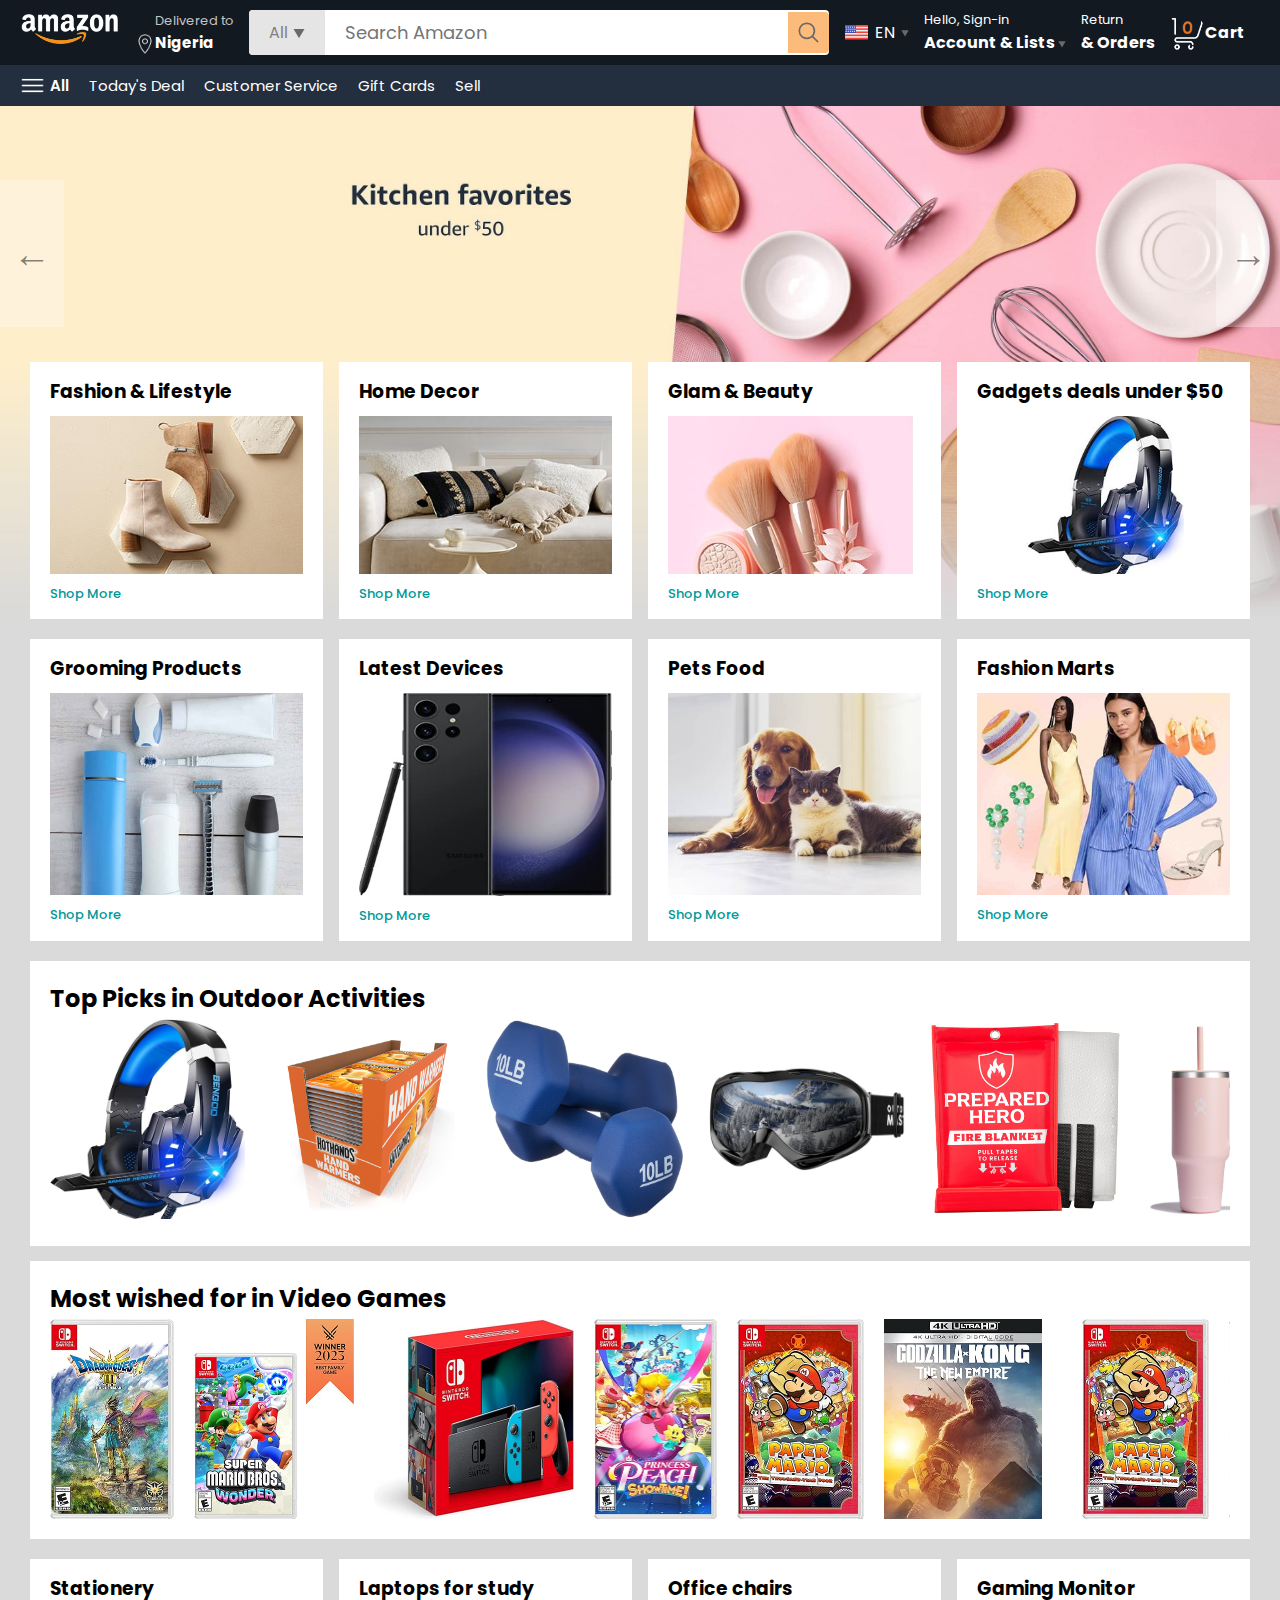
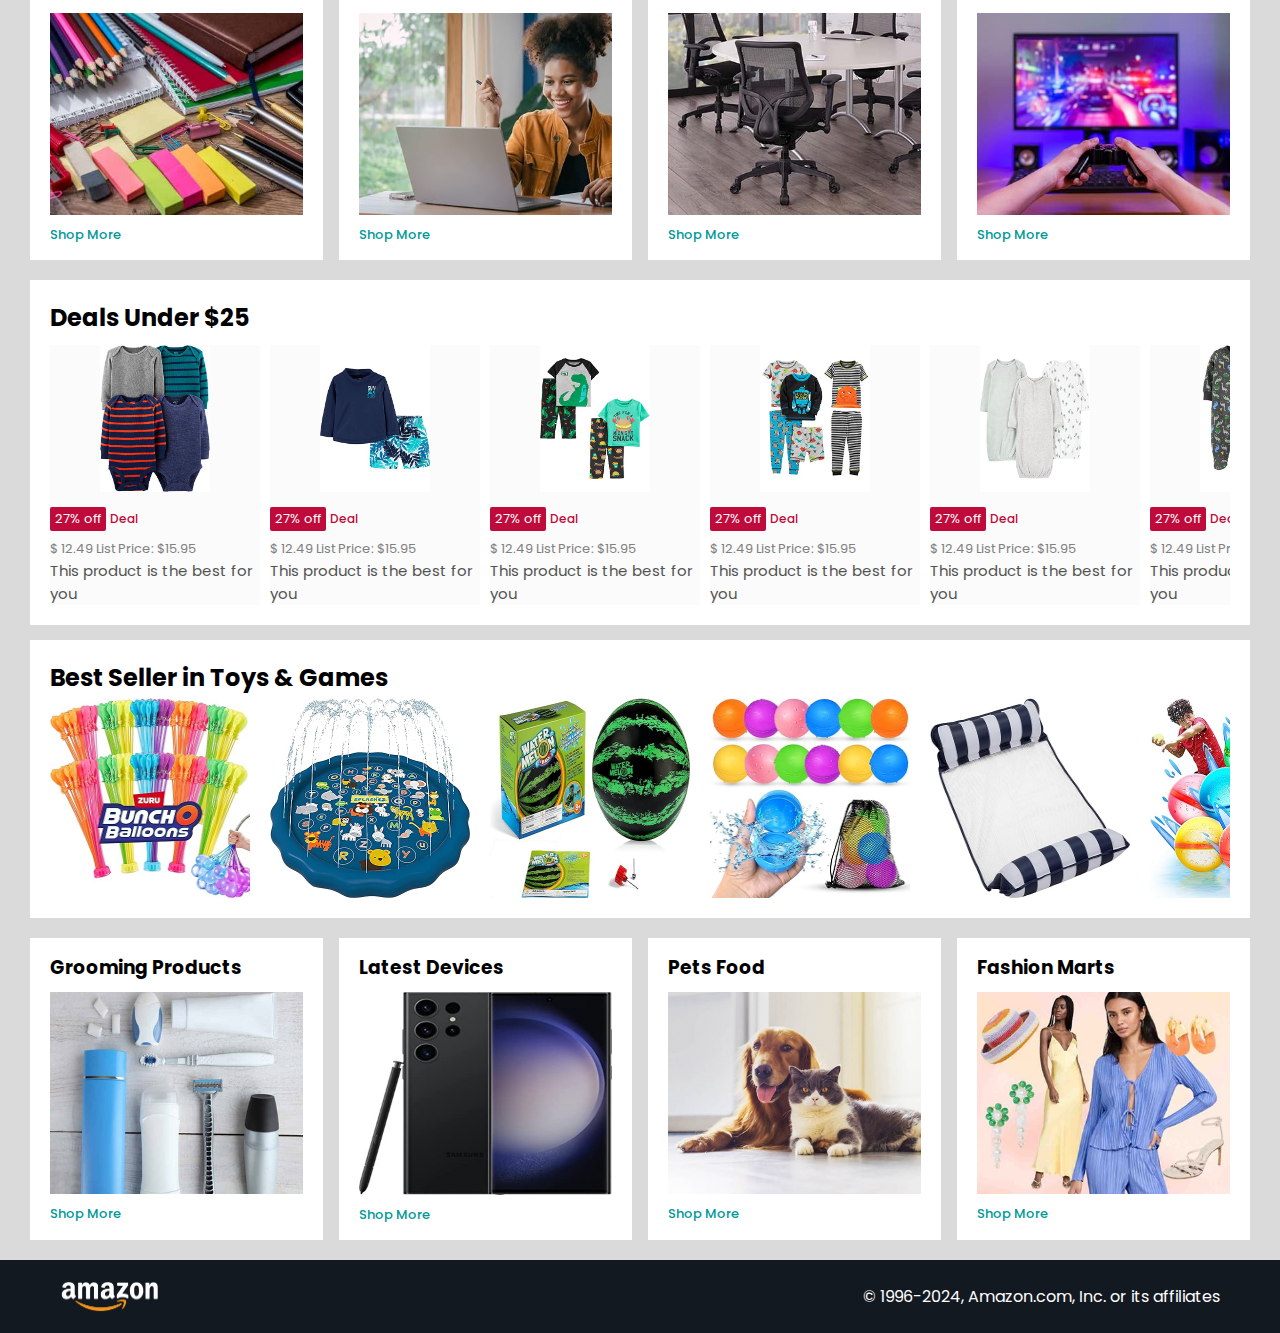
==== index.html @ 0a1eeac6 "first commit" ====
<!DOCTYPE html>
<html lang="en">
<head>
    <meta charset="UTF-8">
    <meta name="viewport" content="width=device-width, initial-scale=1.0">
    <title>Amazon clone</title>
    <link rel="stylesheet" href="./styles.css">
</head>
<body>
    <nav>
        <a href="/">
      <img src="./assets/amazon_logo.png" width="100" alt="amazon-logo">  
        </a>
        <div class="nav-country">
            <img src="./assets/location_icon.png" height="20" alt="" >
            <div>
                <p>Delivered to</p>
                <h1>Nigeria</h1>
            </div>
        </div>
        <div class="nav-search">
             <div class="nav-search-category">
                <p>All</p>
                <img src="./assets/dropdown_icon.png" height="12" alt="">
             </div>
             <input type="text" class="nav-search-input" placeholder="Search Amazon">
             <img src="./assets/search_icon.png" class="nav-search-icon" alt="" >
        </div>
        <div class="nav-language">
            <img src="./assets/us_flag.png" width="25px" alt="" >
            <p>EN</p>
            <img src="./assets/dropdown_icon.png" width="8px" alt="" >
        </div>
        <div class="nav-text">
            <p>Hello, Sign-in</p>
            <h1>Account & Lists <img src="./assets/dropdown_icon.png" width="8px" alt="" ></h1>
        </div>
        <div class="nav-text">
            <p>Return</p>
            <h1>& Orders</h1>
        </div>
        <a href="" class="nav-cart">
            <img src="./assets/cart_icon.png" width="35px" alt="" >
            <h4>Cart</h4>
        </a>
    </nav>

    <!-- sub-menu -->
    <section class="nav-bottom">
       <div>
           <img src="./assets/menu_icon.png" width="25px" alt="">
           <p>All</p>
       </div>
       <p>Today's Deal</p>
       <p>Customer Service</p>
       <p>Gift Cards</p>
       <p>Sell</p>
    </section>  

    <!-- header -->
    <section class="header-slider">
        <a href="#" class="control-previous"> &#8592;</a> 
        <a href="#" class="control-next"> &#8594;</a>
          <ul>
            <img src="./assets/header3.jpg" class="header-img" alt="">
            <img src="./assets/header1.jpg" class="header-img" alt="">
            <img src="./assets/header2.jpg" class="header-img" alt="">
            <img src="./assets/header4.jpg" class="header-img" alt="">
            <img src="./assets/header5.jpg" class="header-img" alt="">
            <img src="./assets/header6.jpg" class="header-img" alt="">
          </ul>
    </section>
<!-- box -->
    <div class="box-row header-box">
        <div class="box-col">
            <h3>Fashion & Lifestyle</h3>
            <img src="./images/img6.jpg" alt="">
            <a href="/">Shop More</a>
        </div>
        <div class="box-col">
            <h3>Home Decor </h3>
            <img src="./images/boximg6.jpg" alt="">
            <a href="/">Shop More</a>
        </div>
        <div class="box-col">
            <h3>Glam & Beauty</h3>
            <img src="./images/boximg1.jpg" alt="">
            <a href="/">Shop More</a>
        </div>
        <div class="box-col">
            <h3>Gadgets deals under $50</h3>
            <img src="./images/img7.jpg" alt="">
            <a href="/">Shop More</a>
        </div>
    </div>

    <div class="box-row">
        <div class="box-col">
            <h3>Grooming Products</h3>
            <img src="./assets/box2-1.jpg" alt="">
            <a href="/">Shop More</a>
        </div>
        <div class="box-col">
            <h3>Latest Devices </h3>
            <img src="./assets/box2-2.jpg" alt="">
            <a href="/">Shop More</a>
        </div>
        <div class="box-col">
            <h3>Pets Food</h3>
            <img src="./assets/box2-3.jpg" alt="">
            <a href="/">Shop More</a>
        </div>
        <div class="box-col">
            <h3>Fashion Marts</h3>
            <img src="./assets/box2-4.jpg" alt="">
            <a href="/">Shop More</a>
        </div>
    </div>
<!-- scroll (product page) -->
    <div class="product-slider">
     <h2>Top Picks in Outdoor Activities</h2>  
     <div class="products">
       <a href="/product.html">
        <img src="./assets/product_img.jpg" alt="">
       </a>
        <img src="./assets/product1-1.jpg" alt="">
        <img src="./assets/product1-2.jpg" alt="">
        <img src="./assets/product1-3.jpg" alt="">
        <img src="./assets/product1-4.jpg" alt="">
        <img src="./assets/product1-5.jpg" alt="">
        <img src="./assets/product1-6.jpg" alt="">
        <img src="./assets/product1-7.jpg" alt="">
        <img src="./assets/product1-8.jpg" alt="">
        <img src="./assets/product1-9.jpg" alt="">
        <img src="./assets/product1-10.jpg" alt="">
     </div> 
    </div> 

<!-- another scroll -->
<div class="product-slider">
    <h2>Most wished for in Video Games</h2>  
    <div class="products">
       <img src="./images/slid7.jpg" alt="">
       <img src="./images/slid8.jpg" alt="">
       <img src="./images/slid9.jpg" alt="">
       <img src="./images/slid6.jpg" alt="">
       <img src="./images/slid5.jpg" alt="">
       <img src="./images/slid10.jpg" alt="">
       <img src="./images/slid11.jpg" alt="">
       <img src="./images/slid5.jpg" alt="">
       <img src="./images/slid6.jpg" alt="">
       <img src="./images/slid7.jpg" alt="">
    </div> 
   </div> 

   <!-- box -->
   <div class="box-row">
    <div class="box-col">
        <h3>Stationery</h3>
        <img src="./assets/box3-1.jpg" alt="">
        <a href="/">Shop More</a>
    </div>
    <div class="box-col">
        <h3>Laptops for study </h3>
        <img src="./assets/box3-2.jpg" alt="">
        <a href="/">Shop More</a>
    </div>
    <div class="box-col">
        <h3>Office chairs</h3>
        <img src="./assets/box3-3.jpg" alt="">
        <a href="/">Shop More</a>
    </div>
    <div class="box-col">
        <h3>Gaming Monitor</h3>
        <img src="./assets/box3-4.jpg" alt="">
        <a href="/">Shop More</a>
    </div>
</div>

<!-- slider with price -->
    <div class="products-slider-with-price">
        <h2>Deals Under $25</h2>
        <div class="products">
            <div class="product-card">
                <div class="product-img-container">
                    <img src="./assets/product2-1.jpg" alt="">
                </div>
                <div class="product-offer">
                    <p>27% off</p> <span>Deal</span>
                </div>
                <p class="product-price">$ <span>12.49</span> List Price: $15.95</p>
                <h4> This product is the best for you</h4>
            </div>
            <div class="product-card">
                <div class="product-img-container">
                    <img src="./assets/product2-2.jpg" alt="">
                </div>
                <div class="product-offer">
                    <p>27% off</p> <span>Deal</span>
                </div>
                <p class="product-price">$ <span>12.49</span> List Price: $15.95</p>
                <h4> This product is the best for you</h4>
            </div>
            <div class="product-card">
                <div class="product-img-container">
                    <img src="./assets/product2-4.jpg" alt="">
                </div>
                <div class="product-offer">
                    <p>27% off</p> <span>Deal</span>
                </div>
                <p class="product-price">$ <span>12.49</span> List Price: $15.95</p>
                <h4> This product is the best for you</h4>
            </div>
            <div class="product-card">
                <div class="product-img-container">
                    <img src="./assets/product2-12.jpg" alt="">
                </div>
                <div class="product-offer">
                    <p>27% off</p> <span>Deal</span>
                </div>
                <p class="product-price">$ <span>12.49</span> List Price: $15.95</p>
                <h4> This product is the best for you</h4>
            </div>
            <div class="product-card">
                <div class="product-img-container">
                    <img src="./assets/product2-3.jpg" alt="">
                </div>
                <div class="product-offer">
                    <p>27% off</p> <span>Deal</span>
                </div>
                <p class="product-price">$ <span>12.49</span> List Price: $15.95</p>
                <h4> This product is the best for you</h4>
            </div>
            <div class="product-card">
                <div class="product-img-container">
                    <img src="./assets/product2-7.jpg" alt="">
                </div>
                <div class="product-offer">
                    <p>27% off</p> <span>Deal</span>
                </div>
                <p class="product-price">$ <span>12.49</span> List Price: $15.95</p>
                <h4> This product is the best for you</h4>
            </div>
            <div class="product-card">
                <div class="product-img-container">
                    <img src="./assets/product2-5.jpg" alt="">
                </div>
                <div class="product-offer">
                    <p>27% off</p> <span>Deal</span>
                </div>
                <p class="product-price">$ <span>12.49</span> List Price: $15.95</p>
                <h4> This product is the best for you</h4>
            </div>
            <div class="product-card">
                <div class="product-img-container">
                    <img src="./assets/product2-9.jpg" alt="">
                </div>
                <div class="product-offer">
                    <p>27% off</p> <span>Deal</span>
                </div>
                <p class="product-price">$ <span>12.49</span> List Price: $15.95</p>
                <h4> This product is the best for you</h4>
            </div>
            <div class="product-card">
                <div class="product-img-container">
                    <img src="./assets/product2-11.jpg" alt="">
                </div>
                <div class="product-offer">
                    <p>27% off</p> <span>Deal</span>
                </div>
                <p class="product-price">$ <span>12.49</span> List Price: $15.95</p>
                <h4> This product is the best for you</h4>
            </div>
            <div class="product-card">
                <div class="product-img-container">
                    <img src="./assets/product2-8.jpg" alt="">
                </div>
                <div class="product-offer">
                    <p>27% off</p> <span>Deal</span>
                </div>
                <p class="product-price">$ <span>12.49</span> List Price: $15.95</p>
                <h4> This product is the best for you</h4>
            </div>
            <div class="product-card">
                <div class="product-img-container">
                    <img src="./assets/product2-10.jpg" alt="">
                </div>
                <div class="product-offer">
                    <p>27% off</p> <span>Deal</span>
                </div>
                <p class="product-price">$ <span>12.49</span> List Price: $15.95</p>
                <h4> This product is the best for you</h4>
            </div>
            <div class="product-card">
                <div class="product-img-container">
                    <img src="./assets/product2-6.jpg" alt="">
                </div>
                <div class="product-offer">
                    <p>27% off</p> <span>Deal</span>
                </div>
                <p class="product-price">$ <span>12.49</span> List Price: $15.95</p>
                <h4> This product is the best for you</h4>
            </div>
        </div>
    </div>
    <!-- scrool toys-->
    <div class="product-slider">
        <h2>Best Seller in Toys & Games</h2>  
        <div class="products">
           <img src="./images/toy7.jpg" alt="">
           <img src="./images/toy6.jpg" alt="">
           <img src="./images/toy1.jpg" alt="">
           <img src="./images/toy3.jpg" alt="">
           <img src="./images/toy2.jpg" alt="">
           <img src="./images/toy4.jpg" alt="">
           <img src="./images/toy5.jpg" alt="">
           <img src="./images/toy7.jpg" alt="">
           <img src="./images/toy6.jpg" alt="">
           <img src="./images/toy1.jpg" alt="">
        </div> 
       </div> 
       
          <!-- box -->
          <div class="box-row">
            <div class="box-col">
                <h3>Grooming Products</h3>
                <img src="./assets/box2-1.jpg" alt="">
                <a href="/">Shop More</a>
            </div>
            <div class="box-col">
                <h3>Latest Devices </h3>
                <img src="./assets/box2-2.jpg" alt="">
                <a href="/">Shop More</a>
            </div>
            <div class="box-col">
                <h3>Pets Food</h3>
                <img src="./assets/box2-3.jpg" alt="">
                <a href="/">Shop More</a>
            </div>
            <div class="box-col">
                <h3>Fashion Marts</h3>
                <img src="./assets/box2-4.jpg" alt="">
                <a href="/">Shop More</a>
            </div>
        </div>
   
<!-- footer -->
 <footer>
    <img src="./assets/amazon_logo.png" width="100" alt="">
    <p>© 1996-2024, Amazon.com, Inc. or its affiliates</p>
 </footer>

    <script src="./app.js"></script>
</body>
</html>
---- styles.css ----
@import url('https://fonts.googleapis.com/css2?family=Poppins:ital,wght@0,100;0,200;0,300;0,400;0,500;0,600;0,700;0,800;0,900;1,100;1,200;1,300;1,400;1,500;1,600;1,700;1,800;1,900&display=swap');

*{
    padding: 0;
    margin: 0;
    box-sizing: border-box;
    font-family: "Poppins", sans-serif;
}
body{
    background: #dadada;
}
a{
    text-decoration: none;
    color: inherit;
}
nav{
    display: flex;
    align-items: center;
    justify-content: space-between;
    background: #131921;
    padding: 10px 20px;
    color: #fff;
}
.nav-country{
    display: flex;
    align-items: end;
    margin-left: 15px;
    font-size: 13px;
    color: #c4c4c4;
}
.nav-country h1{
    color: #fff;
    font-size: 15px;
}
.nav-search{
    flex: 1;
    display: flex;
    align-items: center;
    background: #fff;
    color: gray;
    max-width: 1000px;
    border-radius: 4px;
    margin-left: 15px;
}
.nav-search-category{
    display: flex;
    align-items: center;
    padding: 10px 20px;
    gap: 5px;
    background: #e5e5e5;
    border-radius: 4px 0 0 4px;
}
.nav-search-input{
    border: none;
    outline: none;
    padding-left: 20px;
    width: 100%;
    font-size: 18px;
}
.nav-search-icon{
    max-width: 41px;
    padding: 8px;
    background:rgb(252, 187, 122) ;
    border-radius: 0 4px 4px 0;
}
.nav-language{
    display: flex;
    align-items: center;
    gap: 6px;
    margin-left: 15px;
}
.nav-text{
    margin-left: 15px;
}
.nav-text p{
    font-size: 13px;
}
.nav-text h1{
    font-size: 16px ;
}
.nav-cart{
    display: flex;
    align-items: center;
    margin: 0px 15px;
}
.nav-bottom{
    display: flex;
    align-items: center;
    gap: 20px;
    padding: 8px 20px;
    background: #232f3e;
    color: #fff;
    font-size: 15px;
}
.nav-bottom div{
    display: flex;
    align-items: center;
    gap: 5px;
    font-weight: 600;
}
.header-slider ul{
    display: flex;
    overflow-y: hidden;
}
.header-img{
    max-width: 100%;
    mask-image: linear-gradient(to bottom, #000000 50%, transparent 100%);
}
.header-slider a{
    position: absolute;
    top: 20%;
    z-index: 1 ;
    padding: 5vh 1vw;
    background: #ffffff4f;
    color: #0000007b;
    text-decoration: none;
    font-weight: 900;
    font-size: 38px;
    cursor: pointer;
}
.control-next{
    right: 0;
}
/* box */
.box-row{
    display: flex;
    flex-wrap: wrap;
    row-gap: 20px;
    justify-content: space-between;
     margin: 20px 30px;
}
.box-col{
    display: flex;
    flex-direction: column;
    gap: 10px;
    padding: 15px 20px;
    background: #fff;
    max-width: 24%;
    min-height: 200px;
    z-index: 1;
}
.box-col a{
    font-size: 13px;
    color: #009999;
    font-weight: 500;
}
.header-box{
    margin-top: -20vw;
}

.product-slider{
    background: #fff;
    margin: 0 30px;
    padding: 20px;
    margin-bottom: 15px;
}
.product-slider .products{
    display: flex;
    overflow-x: auto;
    gap: 20px;
    margin-top: 3px ;
}
.product-slider img{
    max-width: 200px;
    max-height: 200px;
}
.product-slider .products::-webkit-scrollbar{
    display: none;
}
/* withprice */
.products-slider-with-price{
    background: #fff;
    margin: 0 30px;
    padding: 20px;
    margin-bottom: 15px;
}
.products-slider-with-price .products{
    display: flex;
    overflow-x: auto;
    gap: 10px;
    margin-top: 10px;
}
.products-slider-with-price .products::-webkit-scrollbar{
    display: none;
}
.product-card{
    display: flex;
    flex-direction: column;
    justify-content: end;
    min-width: 210px;
    background: #fbfbfb;
}
.product-card img{
    width: 110px;
    margin:0 50px;
}
.product-offer p{
    background: #be0b3b;
    color: #fff;
    display: inline-block;
    padding: 2px 5px;
    border-radius: 2px;
    margin: 8px 0;
    font-size: 13px;
}
.product-offer span{
    color: #be0b3b;
    font-weight: 500;
    font-size: 12px;
}
.product-price{
    color: gray;
    font-size: 13px;
}
.product-card h4{
    color: #535352;
    font-size: 15px;
    font-weight: 400;
}
/* footer */
footer{
    display: flex;
    justify-content: space-between;
    align-items: center;
    color: #fff;
    background: #131921;
    padding: 20px 60px;
}
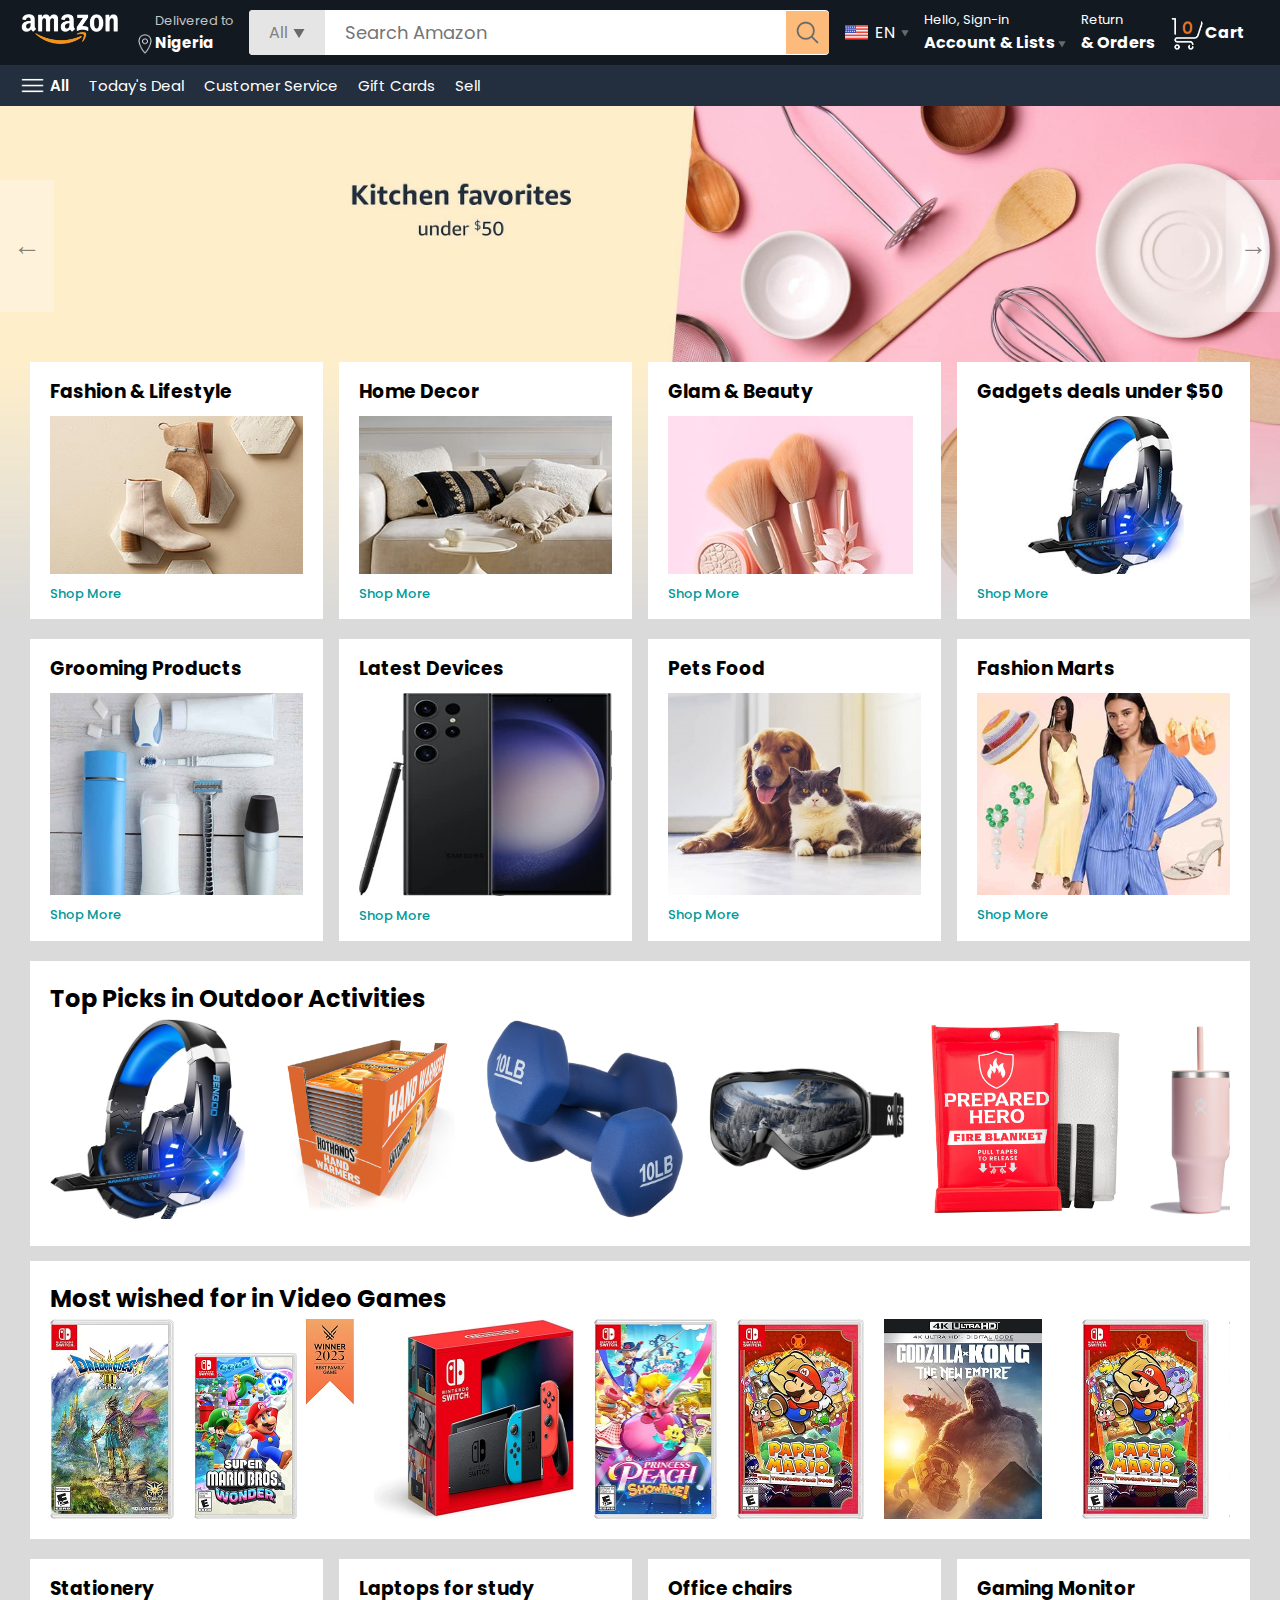
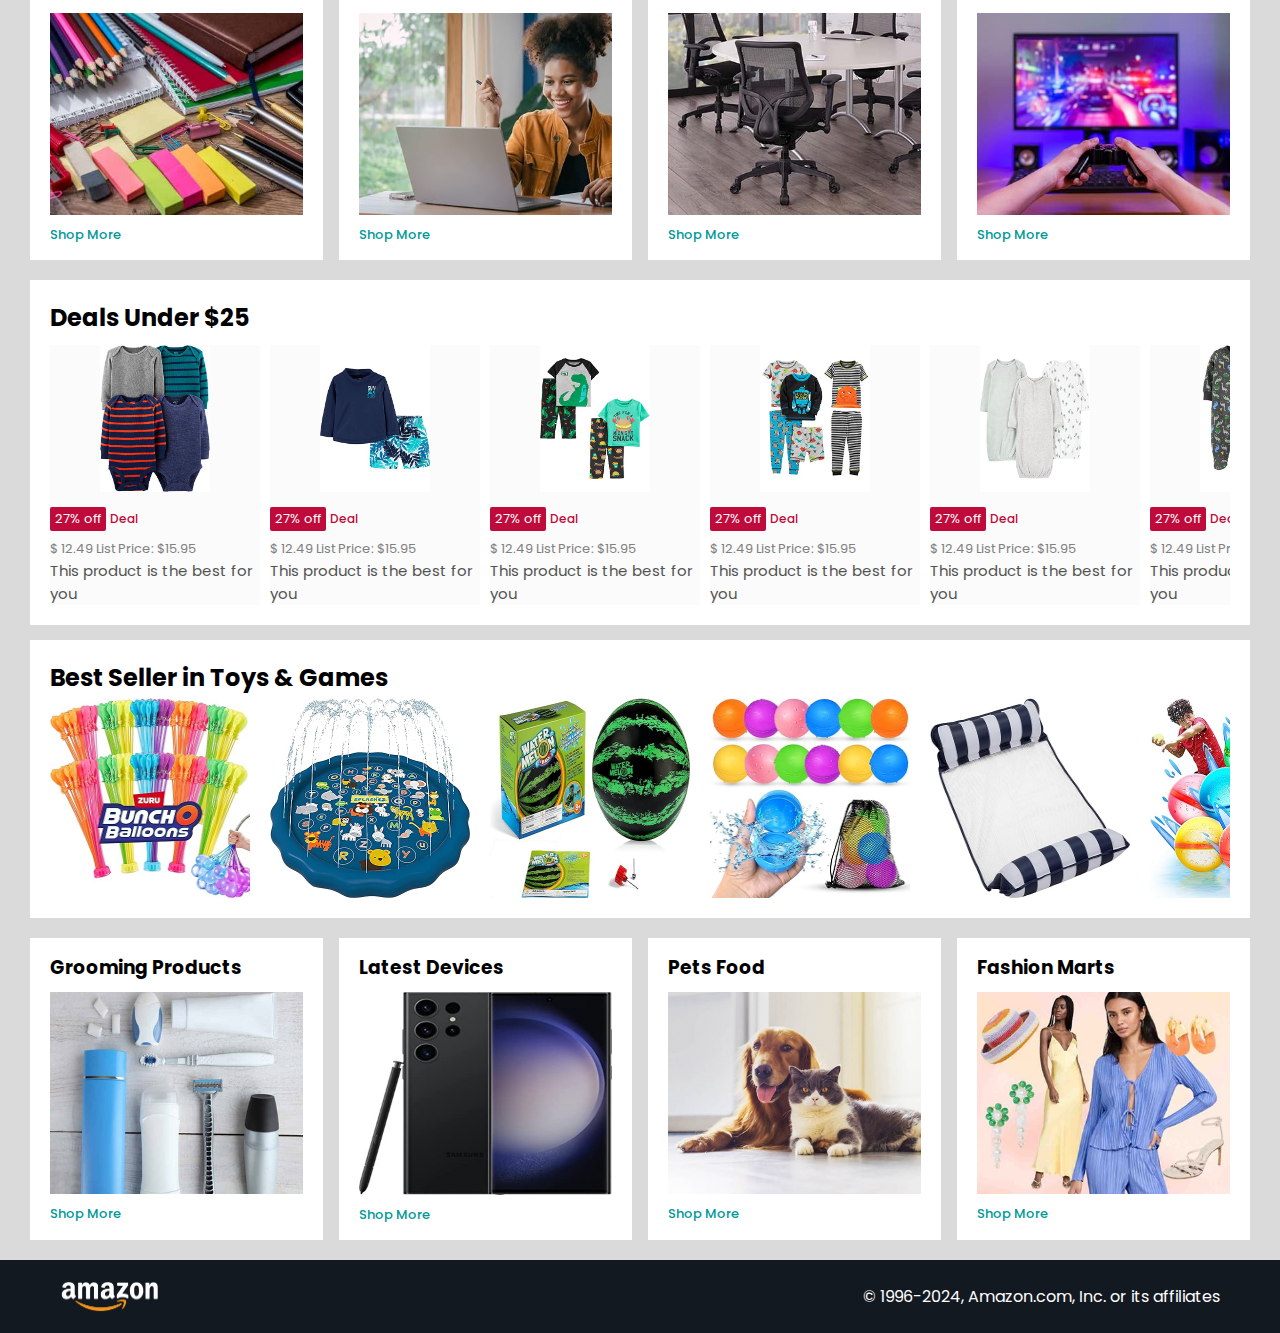
==== commit a9358829: "new commit" ====
--- a/index.html
+++ b/index.html
@@ -32,14 +32,19 @@
             <img src="./assets/dropdown_icon.png" width="8px" alt="" >
         </div>
         <div class="nav-text">
-            <p>Hello, Sign-in</p>
+            <p><a href="/signIn.html">Hello, Sign-in</a></p>
             <h1>Account & Lists <img src="./assets/dropdown_icon.png" width="8px" alt="" ></h1>
         </div>
         <div class="nav-text">
             <p>Return</p>
             <h1>& Orders</h1>
         </div>
-        <a href="" class="nav-cart">
+<!-- for the media query -->
+        <a href="/signIn.html" class="moblie-user-icon">
+            <img src="./assets/user.png" alt="">
+        </a>
+
+        <a href="/cart.html" class="nav-cart">
             <img src="./assets/cart_icon.png" width="35px" alt="" >
             <h4>Cart</h4>
         </a>
@@ -57,7 +62,7 @@
        <p>Sell</p>
     </section>  
 
-    <!-- header -->
+    <!--3 header  -->
     <section class="header-slider">
         <a href="#" class="control-previous"> &#8592;</a> 
         <a href="#" class="control-next"> &#8594;</a>
@@ -70,7 +75,7 @@
             <img src="./assets/header6.jpg" class="header-img" alt="">
           </ul>
     </section>
-<!-- box -->
+<!-- 4 box -->
     <div class="box-row header-box">
         <div class="box-col">
             <h3>Fashion & Lifestyle</h3>
@@ -116,7 +121,7 @@
             <a href="/">Shop More</a>
         </div>
     </div>
-<!-- scroll (product page) -->
+<!--5 scroll (product page) -->
     <div class="product-slider">
      <h2>Top Picks in Outdoor Activities</h2>  
      <div class="products">
--- a/styles.css
+++ b/styles.css
@@ -58,7 +58,7 @@
     font-size: 18px;
 }
 .nav-search-icon{
-    max-width: 41px;
+    max-width: 43px;
     padding: 8px;
     background:rgb(252, 187, 122) ;
     border-radius: 0 4px 4px 0;
@@ -115,7 +115,7 @@
     color: #0000007b;
     text-decoration: none;
     font-weight: 900;
-    font-size: 38px;
+    font-size: 28px;
     cursor: pointer;
 }
 .control-next{
@@ -225,4 +225,73 @@
     color: #fff;
     background: #131921;
     padding: 20px 60px;
+}
+.moblie-user-icon{
+    display: none;
+}
+
+/* medua query */
+@media only screen and (max-width:900px) {
+    nav{
+        flex-wrap: wrap;
+    }
+    .nav-search{
+       order: 7;
+       margin: 15px 0 5px;
+       min-width: 300px; 
+    }
+    .box-col{
+        max-width: 48%;
+    }
+}
+@media only screen and (max-width:600px) {
+     .nav-country{
+        display: none;
+     }
+     .nav-language{
+        display: none;
+     }
+     .nav-text{
+        display: none;
+     }
+     .nav-bottom{
+        font-size: 13px;
+        gap: 10px;
+        overflow-x: scroll;
+     }
+     .nav-bottom::-webkit-scrollbar{
+        display: none;
+     }
+     .nav-bottom p{
+        text-wrap: nowrap;
+     }
+     .moblie-user-icon{
+        display: flex !important;
+        flex: 1;
+        justify-content: flex-end;
+        
+     }
+     .moblie-user-icon img{
+        width: 25px;
+     }
+     .nav-cart h4{
+        display: none;
+     }
+     .nav-cart img{
+        width: 25px;
+     }
+     .header-slider a{
+        top: 24%;
+        padding: 2v 1vw;
+        font-size: 15px;
+     }
+     .box-col{
+        max-width: 100%;
+        width: 100%;
+     }
+     footer{
+        justify-content: center;
+        flex-direction: column;
+        font-size: 14px;
+     }
 }